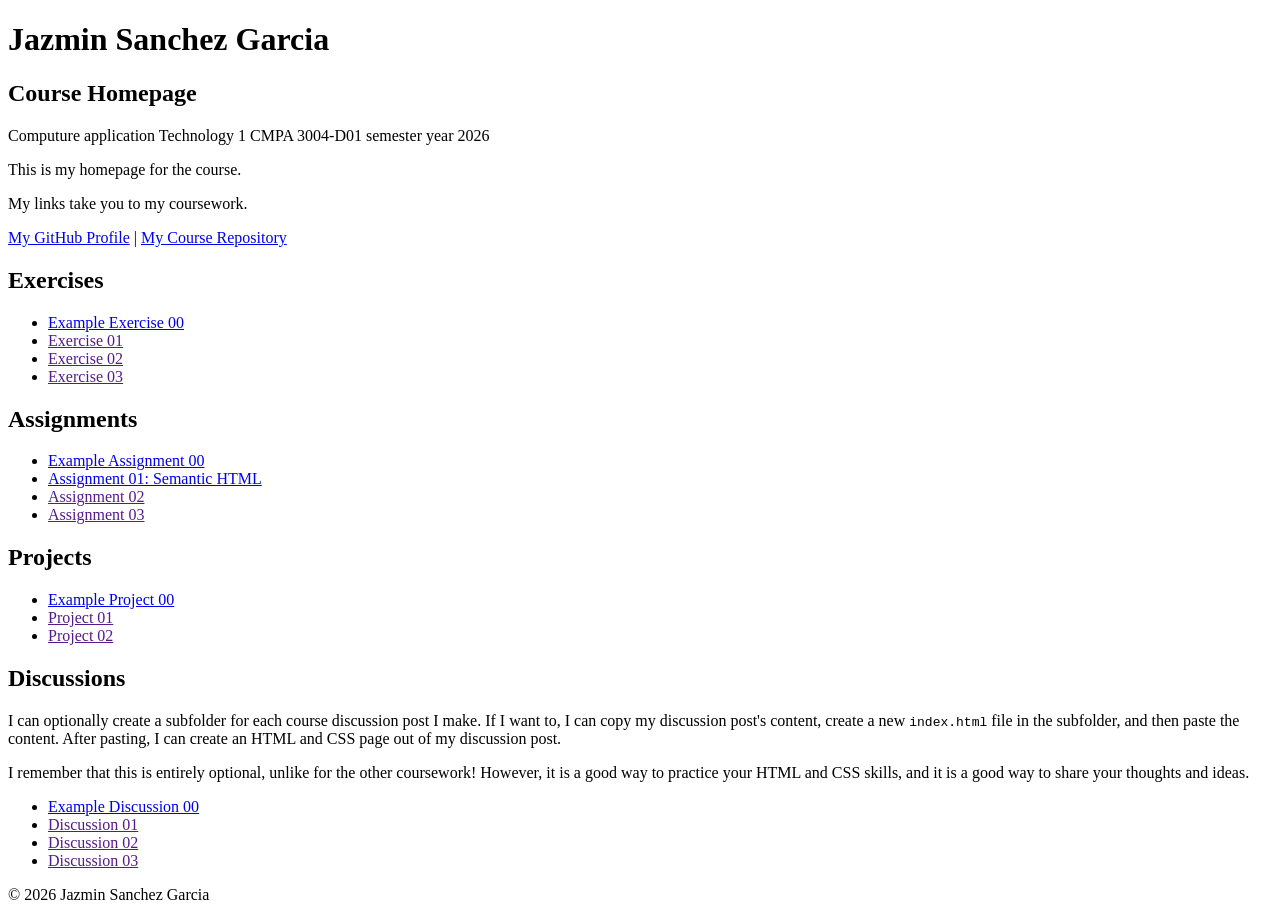
==== index.html @ 99fed5b3 "name of link changed" ====
<!DOCTYPE html>

<!--

INSTRUCTIONS: HOW TO CHANGE THIS PAGE:

1. Change "Student Name" in the title above to your real name.

2. Change "Your Name" in the big heading below to your real name.

3. Change "your-username" to your real GitHub username in both links.

4. Change "your-repo-name" to the name of this repository.

5. Change "Course Name" to the name of your class.

6. Change "Semester Year" to match when you are taking this class.

7. Add links to your work:
    - Find the words that say "Exercise 01", "Assignment 01", etc.
    - Between the quote marks in href="", put the relative link to your work in the subfolder. You can simply link to the subfolder name. Take a look at the example folders and links to see how to do this.
    - For work not yet started/completed, you can leave the href="" blank until you are ready.
    - Change the words "Exercise 01" to match the name of the exercise. Do the same for assignments and projects. If you add your discussion posts, do the same for them.
    - Do this for each piece of work you finish.

8. You can add more links by copying a whole line like this:
    <li><a href="">New Work Name</a></li>
    Then paste it below the last one in that section.

9. Save your changes and push to GitHub when you are done. Remember you can use GitHub Desktop to help you with this.

Remember: During the course, if you want, you can style your homepage to introduce your own style and aesthetics. To start, keep this page simple and plain. This is just a template to get you started. Embrace the handcrafted approach to web design and development: change things to make them your own.

Remember: You must have a GitHub account, a new GitHub repository for this course, and this file (index.html) in that repository. 

Remember: You must create subfolders for each piece of coursework as the semester progresses.

-->

<html lang="en">
    <head>
        <meta charset="UTF-8" />
        <title>Course Homepage template</title>
        <meta charset="UTF-8" />
        <meta name="viewport" content="width=device-width, initial-scale=1.0" />
        <title>Jazmin Sanchez Garcia - Course Homepage</title>
    </head>

    <body>
        <header>
            <h1>Jazmin Sanchez Garcia</h1>
            <h2>Course Homepage</h2>
            <p>Computure application Technology 1 CMPA 3004-D01 semester year 2026</p>
            <p>This is my homepage for the course.</p>
            <p>My links take you to my coursework.</p>
            <nav>
                <a href="https://github.com/jasanchezgarcia">My GitHub Profile</a>
                |
                <a href="https://jasanchezgarcia.github.io/cmpa3304/">
                    My Course Repository
                </a>
            </nav>
        </header>

        <main>
            <section>
                <h2>Exercises</h2>
                <ul>
                    <li>
                        <a href="example-exercise-00/">Example Exercise 00</a>
                    </li>
                    <li><a href="">Exercise 01</a></li>
                    <li><a href="">Exercise 02</a></li>
                    <li><a href="">Exercise 03</a></li>
                </ul>
            </section>

            <section>
                <h2>Assignments</h2>
                <ul>
                    <li>
                        <a href="example-assignment-00/">
                            Example Assignment 00
                        </a>
                    </li>
                    <li><a href="assignment-01/">Assignment 01: Semantic HTML</a></li>
                    <li><a href="">Assignment 02</a></li>
                    <li><a href="">Assignment 03</a></li>
                </ul>
            </section>

            <section>
                <h2>Projects</h2>
                <ul>
                    <li>
                        <a href="example-project-00/">Example Project 00</a>
                    </li>
                    <li><a href="">Project 01</a></li>
                    <li><a href="">Project 02</a></li>
                </ul>
            </section>

            <section>
                <h2>Discussions</h2>
                <p>
                    I can optionally create a subfolder for each course
                    discussion post I make. If I want to, I can copy my
                    discussion post's content, create a new
                    <code>index.html</code>
                    file in the subfolder, and then paste the content. After
                    pasting, I can create an HTML and CSS page out of my
                    discussion post.
                </p>
                <p>
                    I remember that this is entirely optional, unlike for the
                    other coursework! However, it is a good way to practice your
                    HTML and CSS skills, and it is a good way to share your
                    thoughts and ideas.
                </p>
                <ul>
                    <li>
                        <a href="example-discussion-00/">
                            Example Discussion 00
                        </a>
                    </li>
                    <li><a href="">Discussion 01</a></li>
                    <li><a href="">Discussion 02</a></li>
                    <li><a href="">Discussion 03</a></li>
                </ul>
            </section>
        </main>

        <footer>
            <p>&copy; 2026 Jazmin Sanchez Garcia</p>
        </footer>
    </body>
</html>
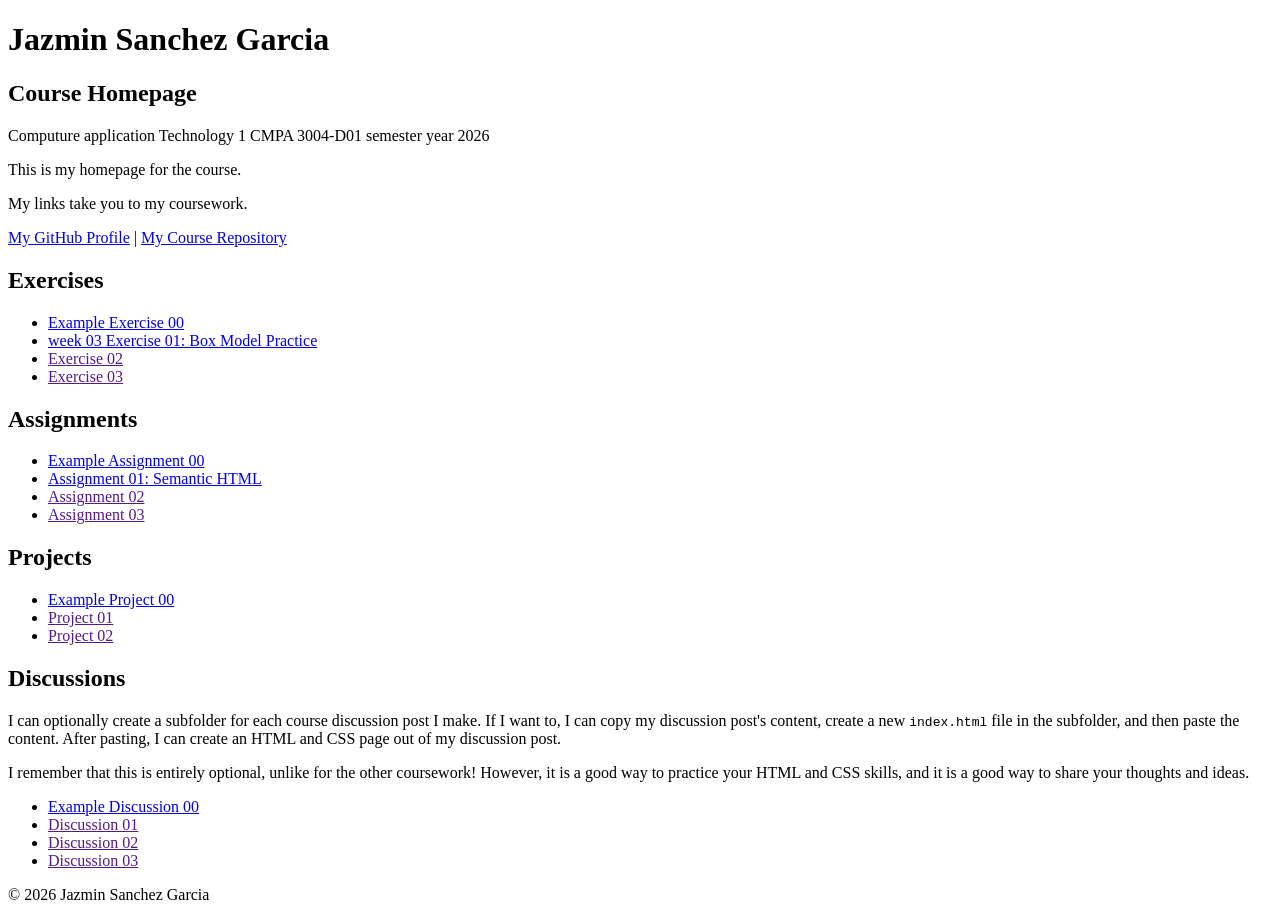
==== commit 9f5e599e: "adding week 3 execercise" ====
--- a/index.html
+++ b/index.html
@@ -69,7 +69,7 @@
                     <li>
                         <a href="example-exercise-00/">Example Exercise 00</a>
                     </li>
-                    <li><a href="">Exercise 01</a></li>
+                    <li><a href="week-03-exercise-01">week 03 Exercise 01: Box Model Practice</a></li>
                     <li><a href="">Exercise 02</a></li>
                     <li><a href="">Exercise 03</a></li>
                 </ul>
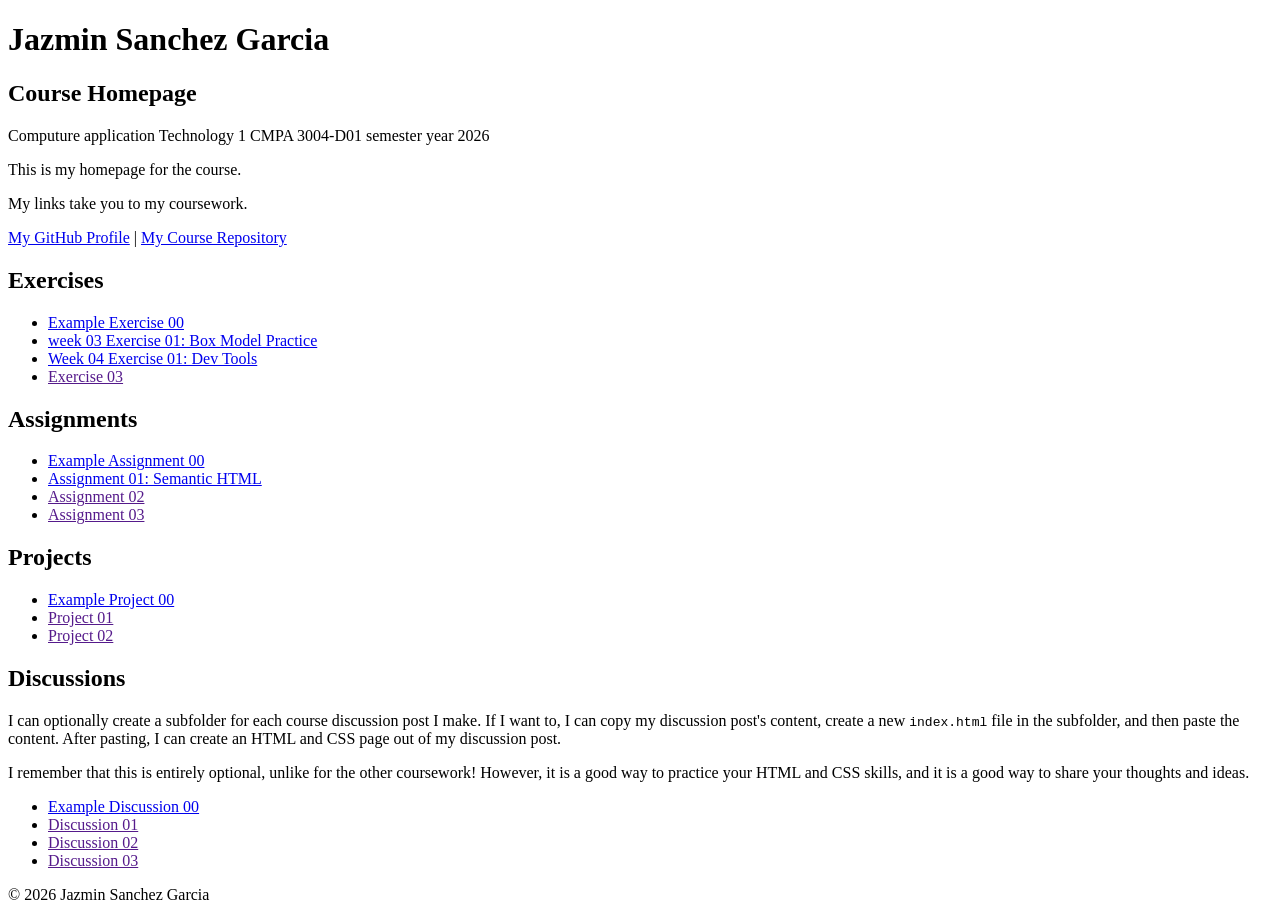
==== commit a3804307: "added a new folder for week 4" ====
--- a/index.html
+++ b/index.html
@@ -69,8 +69,8 @@
                     <li>
                         <a href="example-exercise-00/">Example Exercise 00</a>
                     </li>
-                    <li><a href="week-03-exercise-01">week 03 Exercise 01: Box Model Practice</a></li>
-                    <li><a href="">Exercise 02</a></li>
+                    <li><a href="week-03-exercise-01/">week 03 Exercise 01: Box Model Practice</a></li>
+                    <li><a href="week-04-exercise-01/">Week 04 Exercise 01: Dev Tools</a></li>
                     <li><a href="">Exercise 03</a></li>
                 </ul>
             </section>
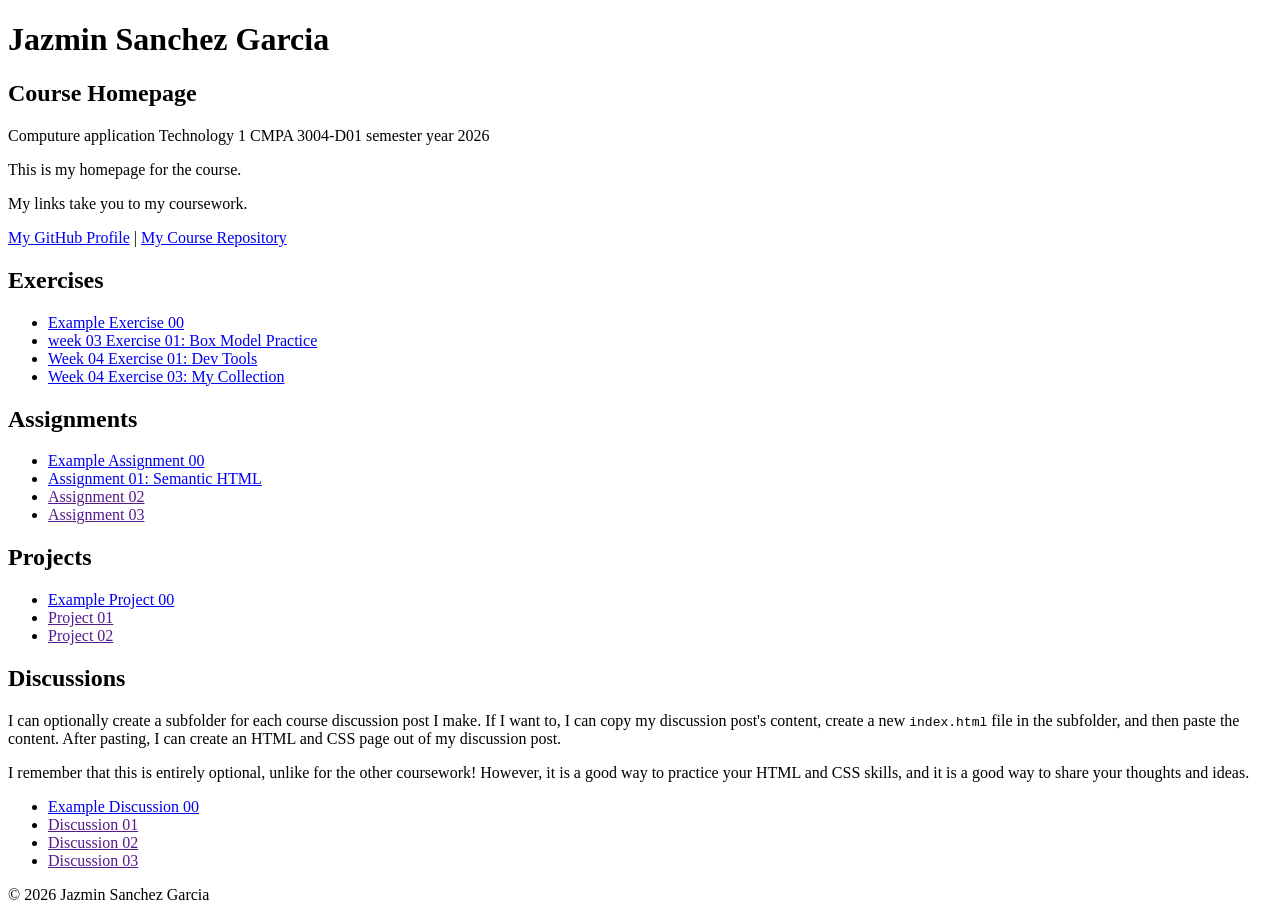
==== commit 4191beef: "week-4-exercise-02: added pictures and info" ====
--- a/index.html
+++ b/index.html
@@ -71,7 +71,7 @@
                     </li>
                     <li><a href="week-03-exercise-01/">week 03 Exercise 01: Box Model Practice</a></li>
                     <li><a href="week-04-exercise-01/">Week 04 Exercise 01: Dev Tools</a></li>
-                    <li><a href="">Exercise 03</a></li>
+                    <li><a href="week-04-exercise-02">Week 04 Exercise 03: My Collection</a></li>
                 </ul>
             </section>
 
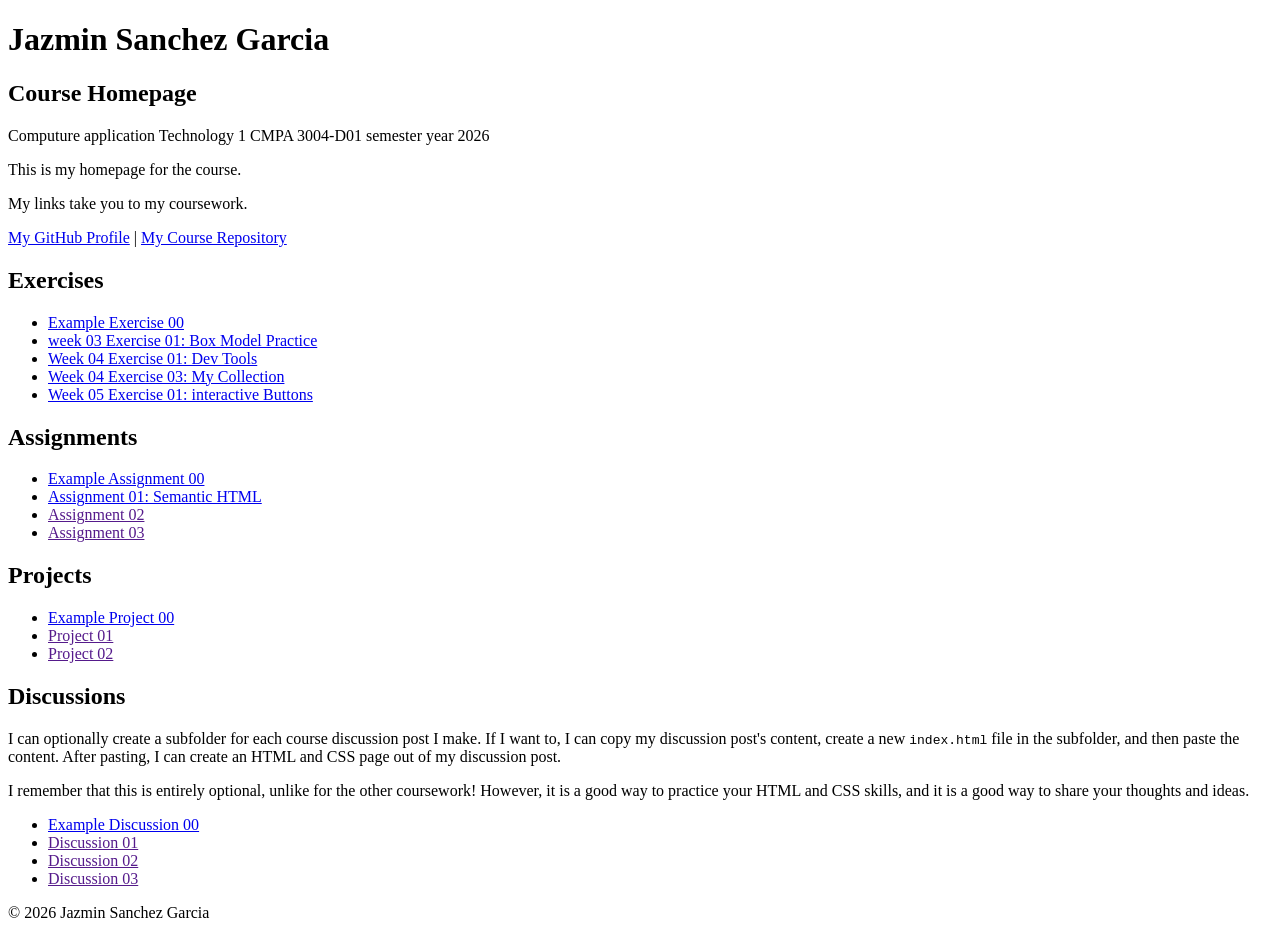
==== commit 8f6c4fcb: "Added: linked exercise 01 week 5 to index" ====
--- a/index.html
+++ b/index.html
@@ -72,6 +72,7 @@
                     <li><a href="week-03-exercise-01/">week 03 Exercise 01: Box Model Practice</a></li>
                     <li><a href="week-04-exercise-01/">Week 04 Exercise 01: Dev Tools</a></li>
                     <li><a href="week-04-exercise-02">Week 04 Exercise 03: My Collection</a></li>
+                    <li><a href="week-05-exercise-01">Week 05 Exercise 01: interactive Buttons</a></li>
                 </ul>
             </section>
 
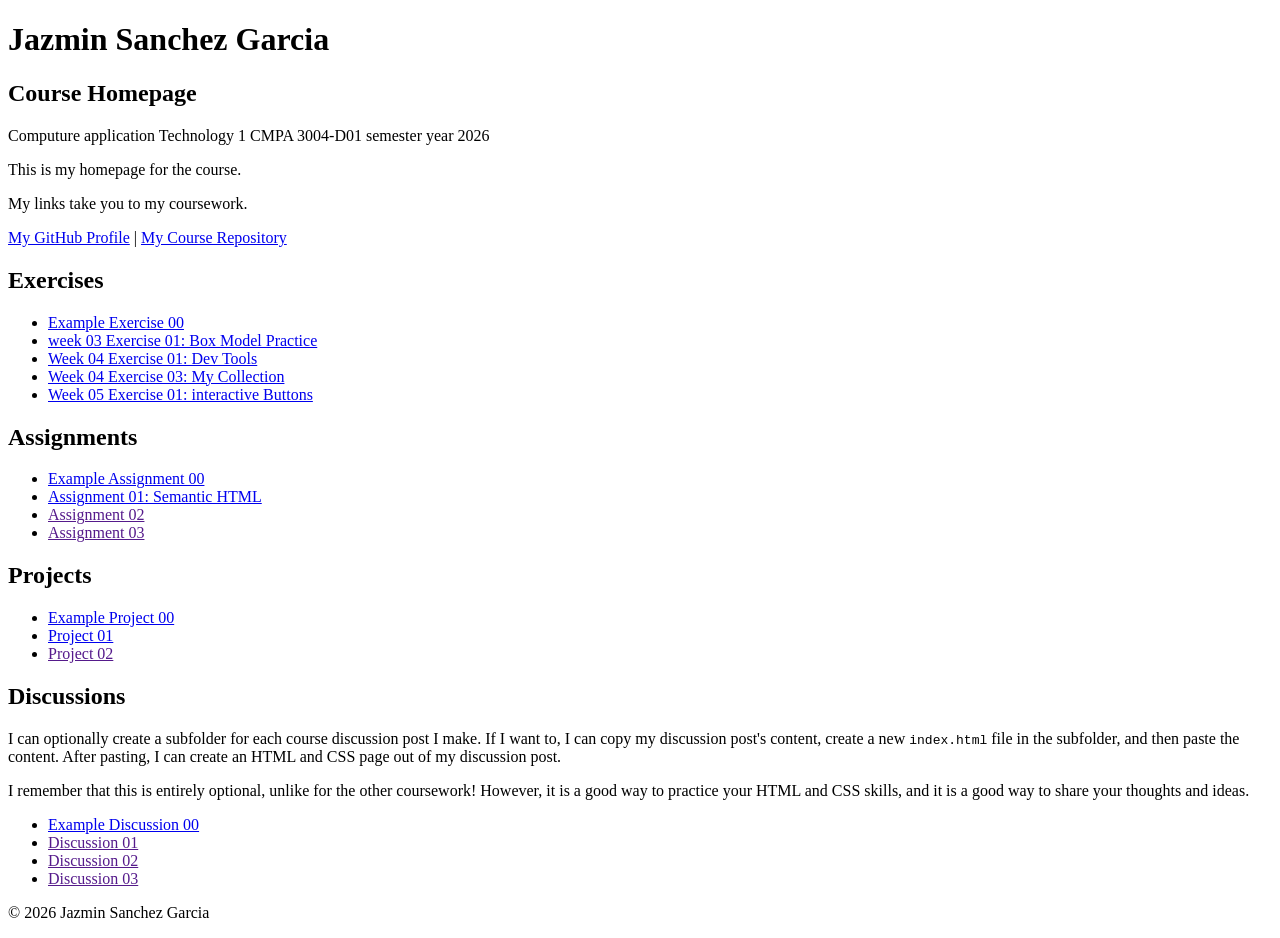
==== commit 7d6e7ab9: "Added: link to course homepage" ====
--- a/index.html
+++ b/index.html
@@ -96,7 +96,7 @@
                     <li>
                         <a href="example-project-00/">Example Project 00</a>
                     </li>
-                    <li><a href="">Project 01</a></li>
+                    <li><a href="project-01/">Project 01</a></li>
                     <li><a href="">Project 02</a></li>
                 </ul>
             </section>
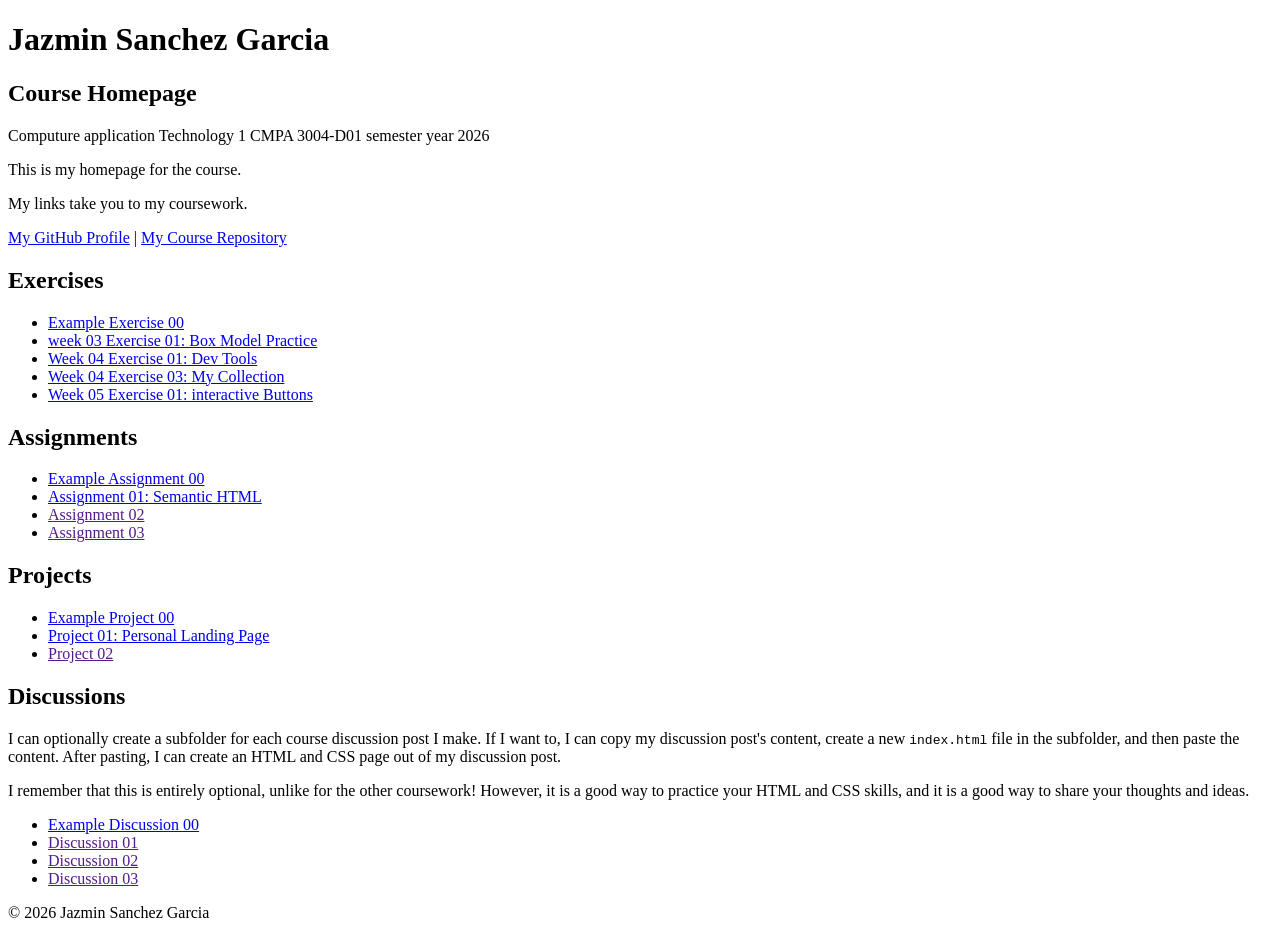
==== commit b869cde8: "Fixed: link to homepage" ====
--- a/index.html
+++ b/index.html
@@ -96,7 +96,7 @@
                     <li>
                         <a href="example-project-00/">Example Project 00</a>
                     </li>
-                    <li><a href="project-01/">Project 01</a></li>
+                    <li><a href="project-01/">Project 01: Personal Landing Page</a></li>
                     <li><a href="">Project 02</a></li>
                 </ul>
             </section>
